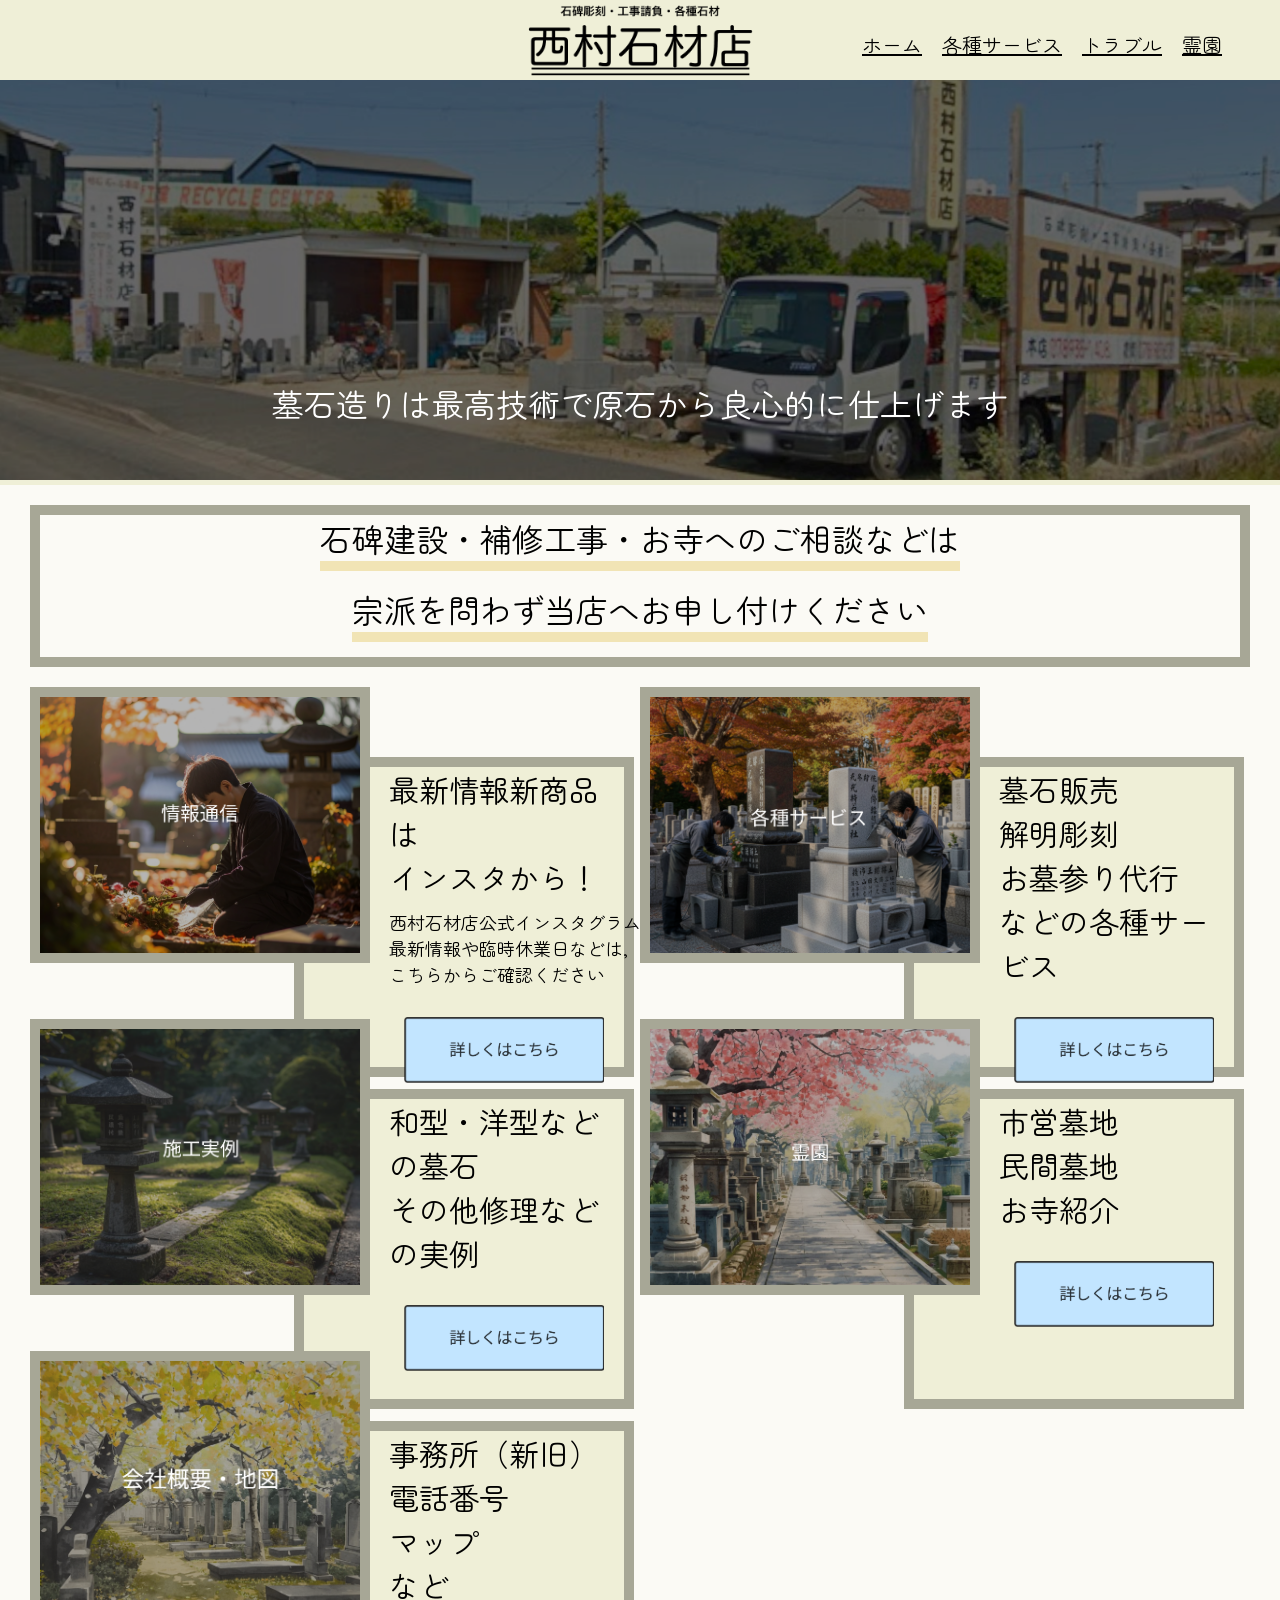
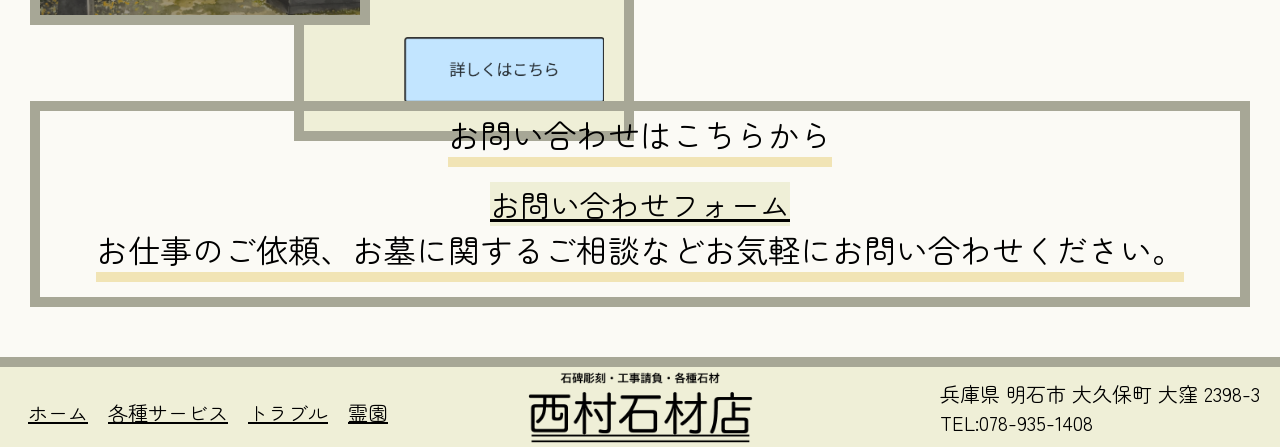
==== index.html @ e4ee91a8 "Add files via upload" ====
<!DOCTYPE html>
<html lang="ja">

<head>
    <meta charset="UTF-8">
    <meta name="viewport" content="width=device-width, initial-scale=1.0">
    <link rel="stylesheet" href="style.css">
    <link rel="preconnect" href="https://fonts.googleapis.com">
    <link rel="preconnect" href="https://fonts.gstatic.com" crossorigin>
    <link href="https://fonts.googleapis.com/css2?family=M+PLUS+Rounded+1c&family=Zen+Maru+Gothic&display=swap"
        rel="stylesheet">
    <title>西村石材店</title>
</head>

<body>
    <header>
        <img src="img/logo.png" alt="logo" class="logo">
        <nav>
            <ul>
                <li><a href="#">ホーム</a></li>
                <li><a href="#">各種サービス</a></li>
                <li><a href="#">トラブル</a></li>
                <li><a href="#">霊園</a></li>
            </ul>
        </nav>
        <div>
            <img src="img/topIMG.png" alt="topimg">
            <h1>墓石造りは最高技術で原石から良心的に仕上げます</h1>
        </div>
    </header>

    <main>
        <div class="waku">
            <h1>石碑建設・補修工事・お寺へのご相談などは</h1>
            <h1>宗派を問わず当店へお申し付けください</h1>
        </div>
        <section>
            <article>
                <div class="osyare">
                    <img src="img/HOME/1.png" alt="情報通信">
                    <div class="content">
                        <h2>最新情報新商品は<br>インスタから！</h2>
                        <p>西村石材店公式インスタグラムです！最新情報や臨時休業日などは,こちらからご確認ください</p>
                        <a href="#"><img src="img/HOME/kuwasiku.png" alt="詳しくはこちら" class="kuwasiku"></a>
                    </div>
                </div>
            </article>

            <article>
                <div class="osyare">
                    <img src="img/HOME/2.png" alt="各種サービス">
                    <div class="content">
                        <h2>墓石販売</h2>
                        <h2>解明彫刻</h2>
                        <h2>お墓参り代行</h2>
                        <h2>などの各種サービス</h2>
                        <a href="#"><img src="img/HOME/kuwasiku.png" alt="詳しくはこちら" class="kuwasiku"></a>
                    </div>
                </div>
            </article>

            <article>
                <div class="osyare">
                    <img src="img/HOME/3.png" alt="施工事例">
                    <div class="content">
                        <h2>和型・洋型などの墓石<br>その他修理などの実例</h2>
                        <a href="#"><img src="img/HOME/kuwasiku.png" alt="詳しくはこちら" class="kuwasiku"></a>
                    </div>
                </div>
            </article>

            <article>
                <div class="osyare">
                    <img src="img/HOME/4.png" alt="霊園">
                    <div class="content">
                        <h2>市営墓地</h2>
                        <h2>民間墓地</h2>
                        <h2>お寺紹介</h2>
                        <a href="#"><img src="img/HOME/kuwasiku.png" alt="詳しくはこちら" class="kuwasiku"></a>
                    </div>
                </div>
            </article>

            <article>
                <div class="osyare">
                    <img src="img/HOME/5.png" alt="会社概要・地図">
                    <div class="content">
                        <h2>事務所（新旧）</h2>
                        <h2>電話番号</h2>
                        <h2>マップ</h2>
                        <h2>など</h2>
                        <a href="#"><img src="img/HOME/kuwasiku.png" alt="詳しくはこちら" class="kuwasiku"></a>
                    </div>
                </div>
            </article>
        </section>

        <div class="waku">
            <h1>お問い合わせはこちらから</h1>
            <a href="#">お問い合わせフォーム</a>
            <h1>お仕事のご依頼、お墓に関するご相談などお気軽にお問い合わせください。</h1>
        </div>
    </main>

    <footer>
        <img src="img/logo.png" alt="logo" class="logo">
        <nav>
            <ul>
                <li><a href="#">ホーム</a></li>
                <li><a href="#">各種サービス</a></li>
                <li><a href="#">トラブル</a></li>
                <li><a href="#">霊園</a></li>
            </ul>
        </nav>
        <address>
            兵庫県 明石市 大久保町 大窪 2398-3<br>
            TEL:078-935-1408
        </address>
    </footer>
</body>

</html>
---- style.css ----
* {
    margin: 0;
    padding: 0;
    font-family: "Zen Maru Gothic", sans-serif;
    font-weight: 400;
    font-style: normal;
}

html {
    width: auto;
    height: auto;
}

body {
    width: 100%;
    height: 100%;
    background-color: #FBFAF5;
}

header {
    background-color: #EFEFD7;
    width: 100%;
    height: auto;
}

.logo {
    width: auto;
    height: 80px;
    display: block;
    margin: 0 auto;
}

nav {
    position: absolute;
}

header nav{
    top: 30px;
    right: 0;
}

nav ul {
    margin-right: 50px;
    padding: 0;
    text-align: center;
}

nav li {
    display: inline;
    margin: 0 0.5rem;
}

header div {
    position: relative;
    width: 100%;
}

header img {
    width: 100%;
    height: 400px;
    object-fit: cover;
}

header h1 {
    position: absolute;
    top: 300px;
    width: 100%;
    text-align: center;
    color: #ffffff;
}

a {
    color: #000000;
    background-color: #EFEFD7;
    font-size: 20px;
}

main {
    width: auto;
    height: auto;
    margin: 20px 30px;
}

.waku {
    width: auto;
    height: auto;
    margin-top: 20px;
    margin-bottom: 20px;
    border: 10px solid #A7A796;
    text-align: center;
}

.waku a{
    font-size: 30px;
    background-color: #EFEFD7;
}

main h1{
    width: fit-content;
    margin: 0px auto 15px;
    border-bottom: 10px solid #F1E4B5;
}

article{
   width: 600px;
   height: auto;
   margin-right: auto;
}

section{
    display: flex;
    flex-flow: row wrap;
}

.osyare{
    position: relative;
}

main img{
    width: 25vw;
    margin:0 90px 51px 0;
    height: fit-content;
    object-fit: cover;
    border: 10px solid #A7A796;
}

.kuwasiku{
    width: 200px;
    height: auto;
    margin-top: 30px;
    margin-left: 100px;
    border: 0px;
}

main a{
    background-color: #00000000;
}

.content{
    position: absolute;
    top: 70px;
    left: 20.6vw;
    width: 25vw;
    height: 300px;
    z-index: -1;
    background-color: #EFEFD7;
    border: 10px solid #A7A796;
}

main h2{
    margin-left: 85px;
    font-size: 30px;
}
main p{
    margin-top: 10px;
    margin-left: 85px;
    font-size: 18px;
    word-break: keep-all;
}

footer{
    margin-top: 50px;
    background-color: #EFEFD7;
    width: 100%;
    height: auto;
    position: relative;
    border: solid #A7A796;
    border-top-width: 10px;
    border-right-width: 0px;
    border-bottom-width: 0px;
    border-left-width: 0px;
}

footer nav{
    bottom: 20px;
    left: 20px;
}

address{
    position: absolute;
    bottom: 10px;
    right: 20px;
    font-size: 20px;
}
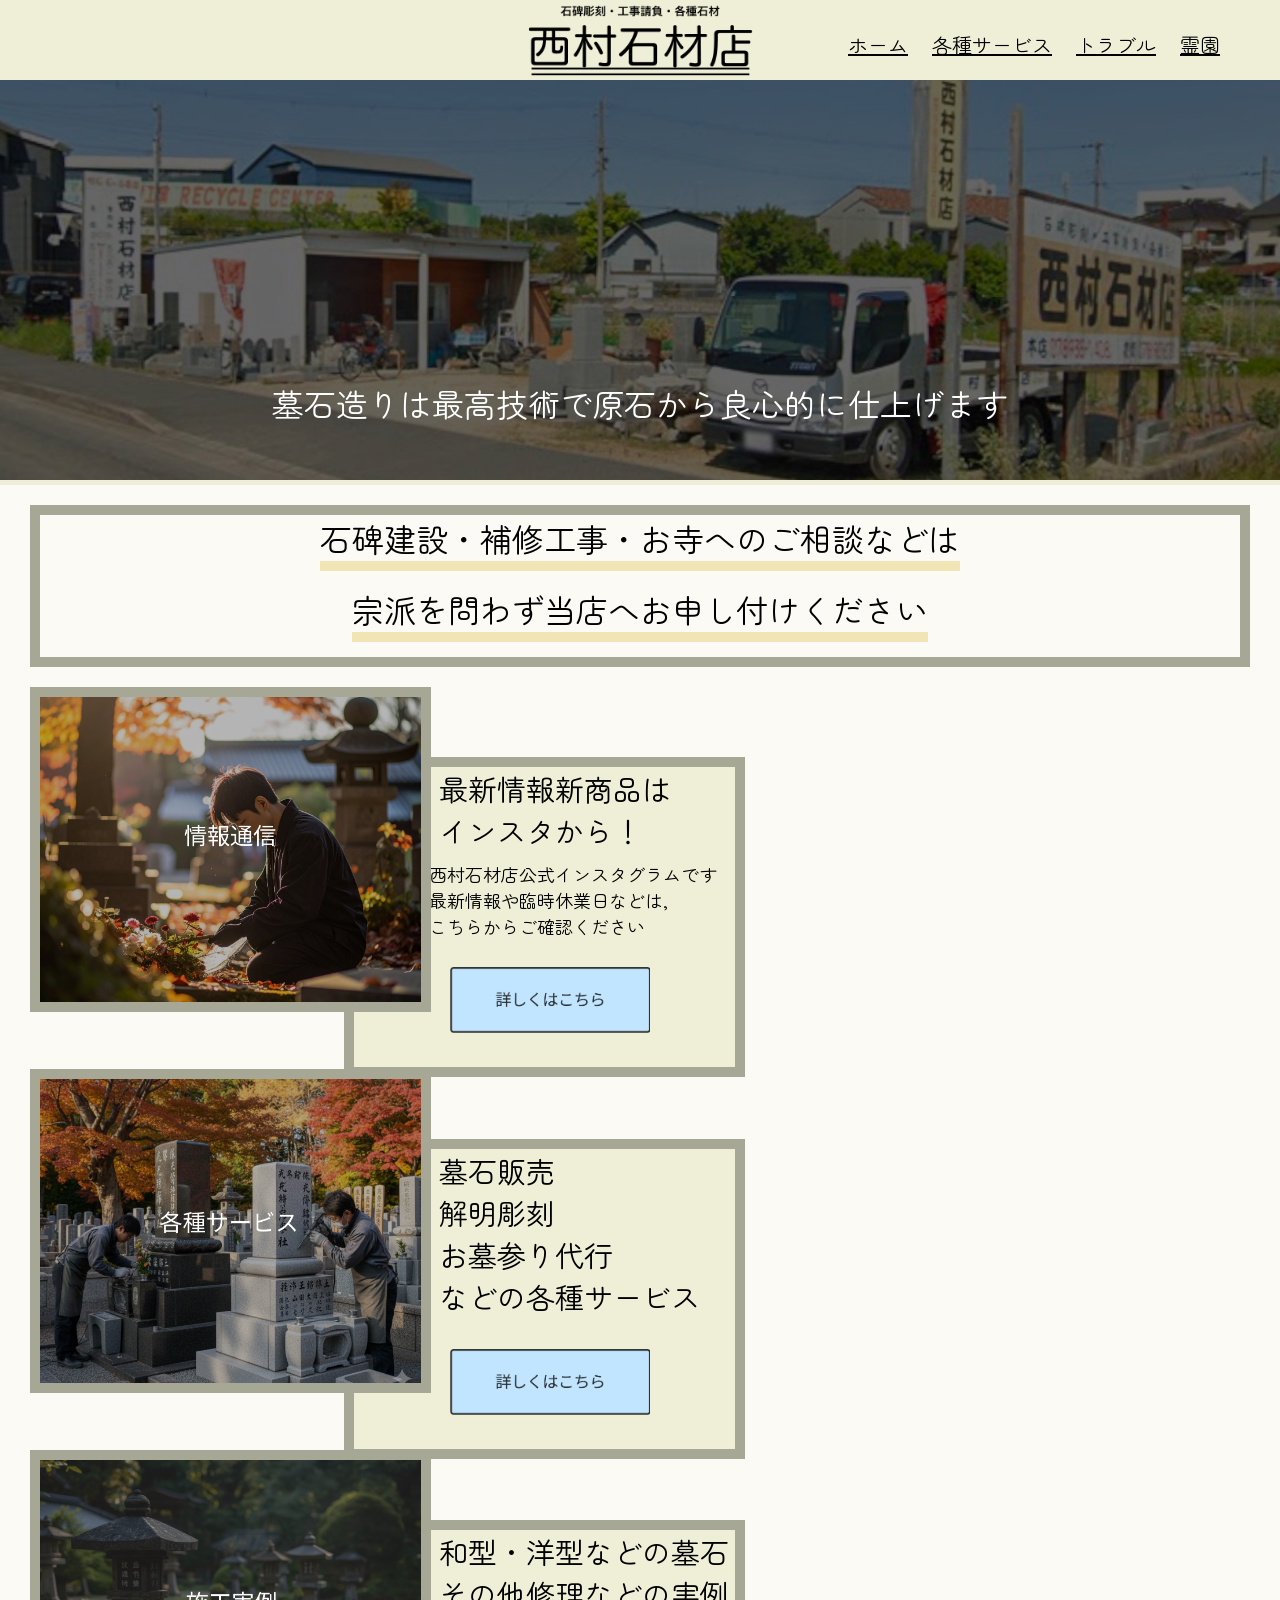
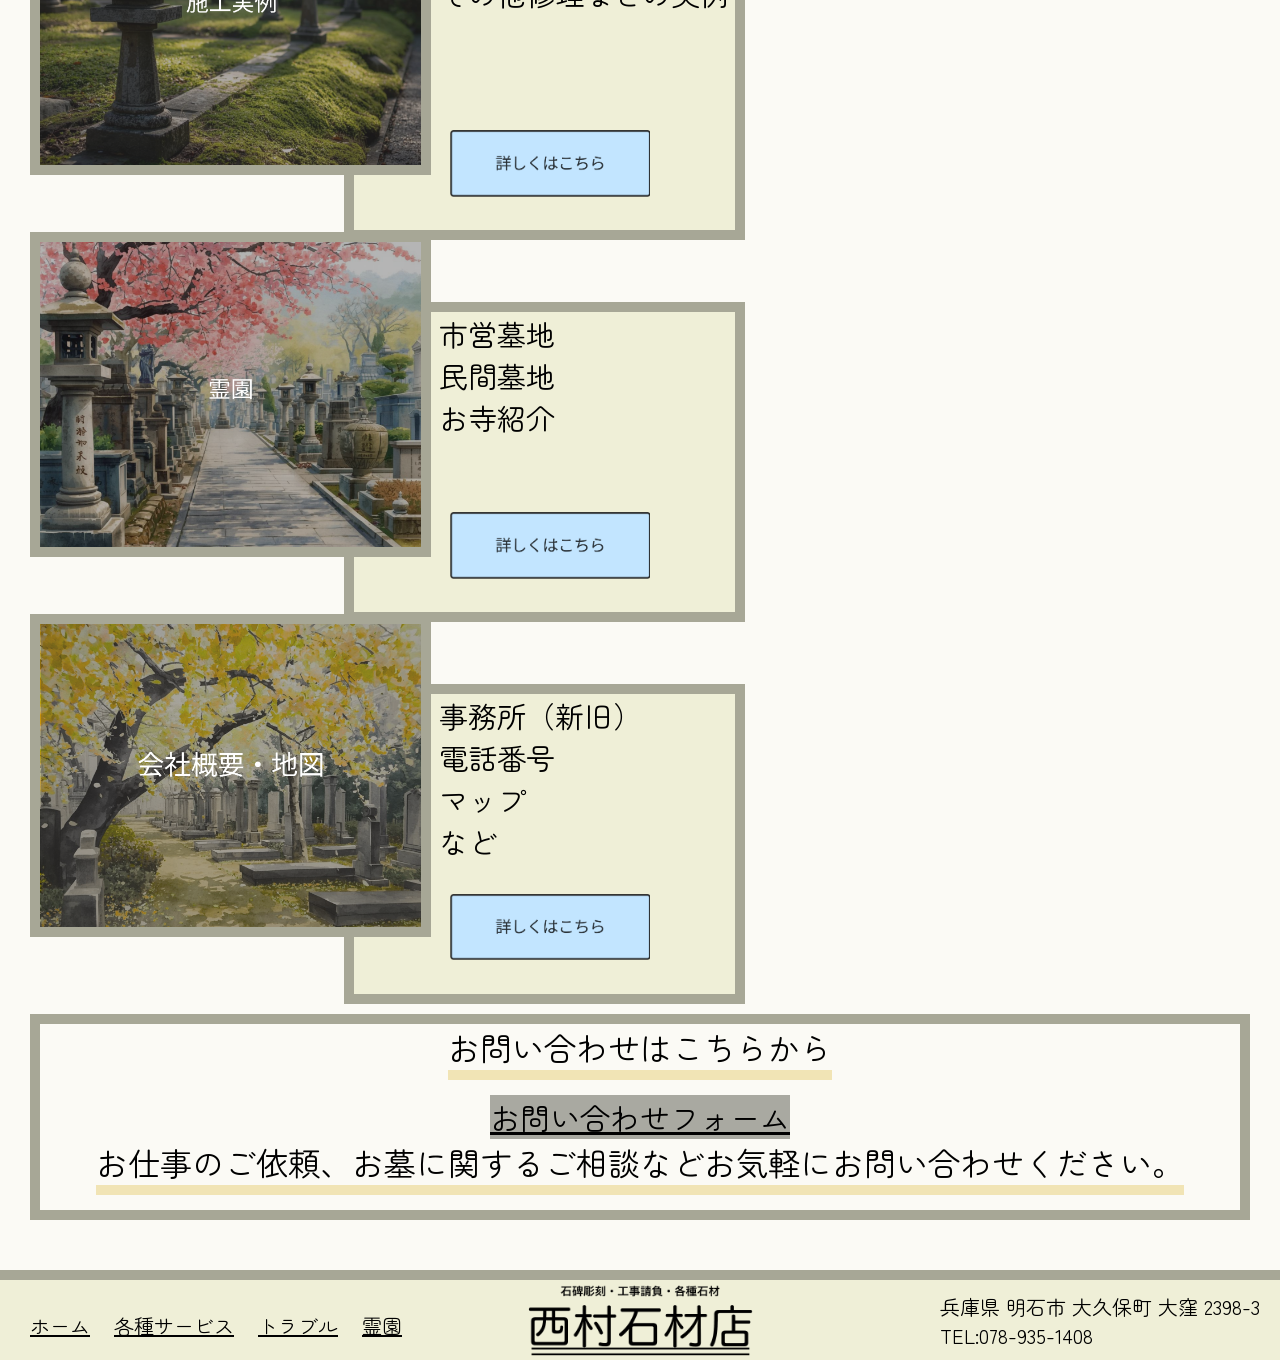
==== commit 5b4b2b80: "Add files via upload" ====
--- a/index.html
+++ b/index.html
@@ -17,10 +17,10 @@
         <img src="img/logo.png" alt="logo" class="logo">
         <nav>
             <ul>
-                <li><a href="#">ホーム</a></li>
-                <li><a href="#">各種サービス</a></li>
+                <li><a href="index.html">ホーム</a></li>
+                <li><a href="index2.html">各種サービス</a></li>
                 <li><a href="#">トラブル</a></li>
-                <li><a href="#">霊園</a></li>
+                <li><a href="index3.html">霊園</a></li>
             </ul>
         </nav>
         <div>
@@ -38,10 +38,10 @@
             <article>
                 <div class="osyare">
                     <img src="img/HOME/1.png" alt="情報通信">
+                    <a href="https://www.instagram.com/nishimura_stone?utm_source=qr"><img src="img/HOME/kuwasiku.png" alt="詳しくはこちら" class="kuwasiku"></a>
                     <div class="content">
                         <h2>最新情報新商品は<br>インスタから！</h2>
-                        <p>西村石材店公式インスタグラムです！最新情報や臨時休業日などは,こちらからご確認ください</p>
-                        <a href="#"><img src="img/HOME/kuwasiku.png" alt="詳しくはこちら" class="kuwasiku"></a>
+                        <p>西村石材店公式インスタグラムです 最新情報や臨時休業日などは,こちらからご確認ください</p>
                     </div>
                 </div>
             </article>
@@ -49,12 +49,12 @@
             <article>
                 <div class="osyare">
                     <img src="img/HOME/2.png" alt="各種サービス">
+                    <a href="index2.html"><img src="img/HOME/kuwasiku.png" alt="詳しくはこちら" class="kuwasiku"></a>
                     <div class="content">
                         <h2>墓石販売</h2>
                         <h2>解明彫刻</h2>
                         <h2>お墓参り代行</h2>
                         <h2>などの各種サービス</h2>
-                        <a href="#"><img src="img/HOME/kuwasiku.png" alt="詳しくはこちら" class="kuwasiku"></a>
                     </div>
                 </div>
             </article>
@@ -62,9 +62,9 @@
             <article>
                 <div class="osyare">
                     <img src="img/HOME/3.png" alt="施工事例">
+                     <a href="#"><img src="img/HOME/kuwasiku.png" alt="詳しくはこちら" class="kuwasiku"></a>
                     <div class="content">
                         <h2>和型・洋型などの墓石<br>その他修理などの実例</h2>
-                        <a href="#"><img src="img/HOME/kuwasiku.png" alt="詳しくはこちら" class="kuwasiku"></a>
                     </div>
                 </div>
             </article>
@@ -72,11 +72,11 @@
             <article>
                 <div class="osyare">
                     <img src="img/HOME/4.png" alt="霊園">
+                    <a href="index3.html"><img src="img/HOME/kuwasiku.png" alt="詳しくはこちら" class="kuwasiku"></a>
                     <div class="content">
                         <h2>市営墓地</h2>
                         <h2>民間墓地</h2>
                         <h2>お寺紹介</h2>
-                        <a href="#"><img src="img/HOME/kuwasiku.png" alt="詳しくはこちら" class="kuwasiku"></a>
                     </div>
                 </div>
             </article>
@@ -84,12 +84,12 @@
             <article>
                 <div class="osyare">
                     <img src="img/HOME/5.png" alt="会社概要・地図">
+                    <a href="#"><img src="img/HOME/kuwasiku.png" alt="詳しくはこちら" class="kuwasiku"></a>
                     <div class="content">
                         <h2>事務所（新旧）</h2>
                         <h2>電話番号</h2>
                         <h2>マップ</h2>
                         <h2>など</h2>
-                        <a href="#"><img src="img/HOME/kuwasiku.png" alt="詳しくはこちら" class="kuwasiku"></a>
                     </div>
                 </div>
             </article>
@@ -97,7 +97,7 @@
 
         <div class="waku">
             <h1>お問い合わせはこちらから</h1>
-            <a href="#">お問い合わせフォーム</a>
+            <a href="https://docs.google.com/forms/d/e/1FAIpQLSfZe2_PtHjN2tRZhmvRNNx8t6UFsTpIqufjfXMRaQJW0-a79w/viewform?pli=1">お問い合わせフォーム</a>
             <h1>お仕事のご依頼、お墓に関するご相談などお気軽にお問い合わせください。</h1>
         </div>
     </main>
@@ -106,10 +106,10 @@
         <img src="img/logo.png" alt="logo" class="logo">
         <nav>
             <ul>
-                <li><a href="#">ホーム</a></li>
-                <li><a href="#">各種サービス</a></li>
+                <li><a href="index.html">ホーム</a></li>
+                <li><a href="index2.html">各種サービス</a></li>
                 <li><a href="#">トラブル</a></li>
-                <li><a href="#">霊園</a></li>
+                <li><a href="index3.html">霊園</a></li>
             </ul>
         </nav>
         <address>
--- a/style.css
+++ b/style.css
@@ -6,6 +6,8 @@
     font-style: normal;
 }
 
+
+
 html {
     width: auto;
     height: auto;
@@ -34,7 +36,7 @@
     position: absolute;
 }
 
-header nav{
+header nav {
     top: 30px;
     right: 0;
 }
@@ -47,7 +49,7 @@
 
 nav li {
     display: inline;
-    margin: 0 0.5rem;
+    margin: 0 10px;
 }
 
 header div {
@@ -90,75 +92,78 @@
     text-align: center;
 }
 
-.waku a{
+.waku a {
     font-size: 30px;
-    background-color: #EFEFD7;
-}
-
-main h1{
+    background-color: #a9a9a1;
+}
+
+main h1 {
     width: fit-content;
     margin: 0px auto 15px;
     border-bottom: 10px solid #F1E4B5;
 }
 
-article{
-   width: 600px;
-   height: auto;
-   margin-right: auto;
-}
-
-section{
+article {
+    width: 712px;
+    height: auto;
+    margin-right: auto;
+}
+
+section {
     display: flex;
     flex-flow: row wrap;
 }
 
-.osyare{
+.osyare {
     position: relative;
-}
-
-main img{
-    width: 25vw;
-    margin:0 90px 51px 0;
+    width: 715px;
+}
+
+main img {
+    width: 381px;
+    margin: 0 90px 51px 0;
     height: fit-content;
     object-fit: cover;
     border: 10px solid #A7A796;
 }
 
-.kuwasiku{
+.kuwasiku {
     width: 200px;
     height: auto;
-    margin-top: 30px;
-    margin-left: 100px;
+    position: absolute;
+    top: 280px;
+    left: 420px;
     border: 0px;
 }
 
-main a{
+main a {
     background-color: #00000000;
 }
 
-.content{
+.content {
     position: absolute;
     top: 70px;
-    left: 20.6vw;
-    width: 25vw;
+    left: 314px;
+    width: 381px;
     height: 300px;
     z-index: -1;
     background-color: #EFEFD7;
     border: 10px solid #A7A796;
 }
 
-main h2{
+main h2 {
     margin-left: 85px;
-    font-size: 30px;
-}
-main p{
+    font-size: 29px;
+}
+
+main p {
     margin-top: 10px;
-    margin-left: 85px;
+    margin-left: 75px;
     font-size: 18px;
     word-break: keep-all;
 }
 
-footer{
+footer {
     margin-top: 50px;
     background-color: #EFEFD7;
     width: 100%;
@@ -171,14 +176,156 @@
     border-left-width: 0px;
 }
 
-footer nav{
+footer nav {
     bottom: 20px;
     left: 20px;
 }
 
-address{
+address {
     position: absolute;
     bottom: 10px;
     right: 20px;
     font-size: 20px;
+}
+
+
+
+@media (max-width: 1100px) {
+
+    .logo {
+        width: auto;
+        height: 80px;
+        display: block;
+        margin-left: 170px;
+    }
+
+    nav ul {
+        margin-right: 0px;
+        padding: 0;
+        text-align: center;
+    }
+
+    nav li {
+        display: inline;
+        margin: 0 1px;
+    }
+
+    footer nav {
+        bottom: 20px;
+        left: 0px;
+    }
+
+    footer {
+        margin-top: 50px;
+        background-color: #EFEFD7;
+        width: 100%;
+        height: 145px;
+        position: relative;
+        border: solid #A7A796;
+        border-top-width: 10px;
+        border-right-width: 0px;
+        border-bottom-width: 0px;
+        border-left-width: 0px;
+    }
+
+    footer nav {
+        bottom: 80px;
+        left: 58vw;
+    }
+
+    footer .logo {
+        margin-top: 30px;
+    }
+
+    address {
+        position: absolute;
+        bottom: 10px;
+        left: 58vw;
+        font-size: 20px;
+    }
+
+    
+}
+
+@media (max-width: 810px) {
+
+    .logo {
+        width: auto;
+        height: 70px;
+        display: block;
+        margin-left: 10px;
+    }
+
+    nav ul {
+        margin-right: 0px;
+        padding: 0;
+        text-align: center;
+    }
+
+    nav li {
+        display: inline;
+        margin: 0 1px;
+    }
+
+    footer nav {
+        bottom: 20px;
+        left: 0px;
+    }
+
+    footer nav {
+        bottom: 80px;
+        left: 40vw;
+    }
+
+    footer .logo {
+        margin-top: 30px;
+    }
+
+    address {
+        position: absolute;
+        bottom: 10px;
+        left: 40vw;
+        font-size: 20px;
+    }
+
+    .kuwasiku {
+    width: 200px;
+    height: auto;
+    position: absolute;
+    top: 500px;
+    left: 160px;
+    border: 0px;
+}
+
+
+    article {
+        width: 472px;
+        height: auto;
+        margin-right: auto;
+    }
+
+    .osyare {
+        position: relative;
+        width: 472px;
+    }
+
+    .content {
+        position: absolute;
+        top: 314px;
+        left: 70px;
+        width: 381px;
+        height: 300px;
+        z-index: -1;
+        background-color: #EFEFD7;
+        border: 10px solid #A7A796;
+    }
+
+
+    main img {
+        width: 381px;
+        margin: 0 90px 296px 0;
+        height: fit-content;
+        object-fit: cover;
+        border: 10px solid #A7A796;
+    }
 }
